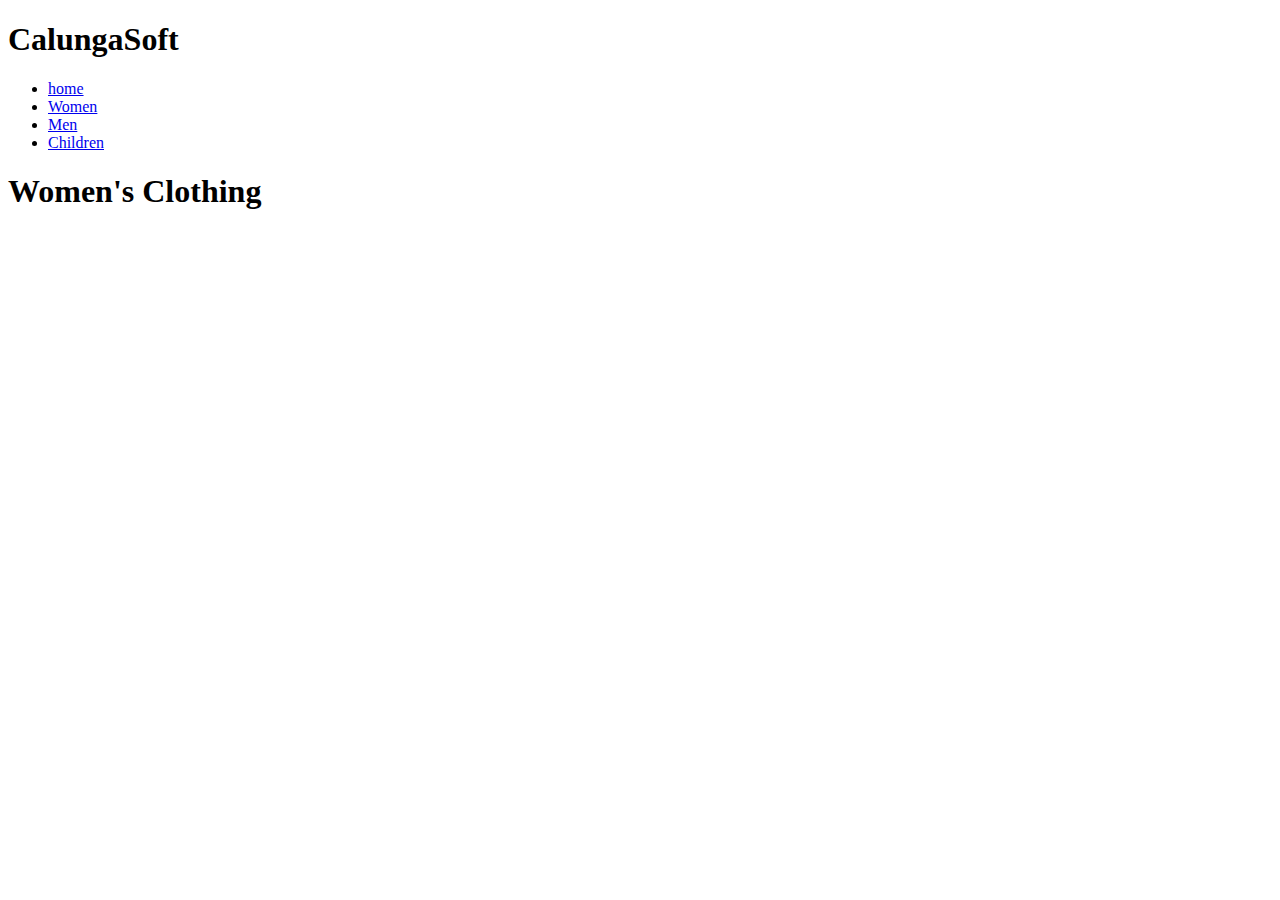
==== home.html @ 294fdab4 "feat: creates womens clothing section and page menu" ====
<!DOCTYPE html>
<html lang="en-US">
<head>
    <meta charset="UTF-8">
    <meta name="viewport" content="width=device-width, initial-scale=1.0">
    <link rel="stylesheet" href="home.css">
    <title>Teste - CalungaSoft</title>
</head>
<body>

    <nav class="navbar-menu navbar">
        <div class="navbar-container">
            <div class="navbar-title-container">
                <h1 class="main-title title navbar-title">CalungaSoft</h1>
            </div>
            <div class="menu-options-container">
                <ul class="menu-list-items">
                    <li class="list-item"><a href="#home">home</a></li>
                    <li class="list-item"><a href="#women">Women</a></li>
                    <li class="list-item"><a href="#men">Men</a></li>
                    <li class="list-item"><a href="#children">Children</a></li>
                </ul>
            </div>
        </div>
    </nav>

    <section id="women" class="women-section section">
        <h1 class="women-section-title title">
            Women's Clothing
        </h1>

        <div class="women-section-container">


        </div>
    </section>

    
</body>
</html>
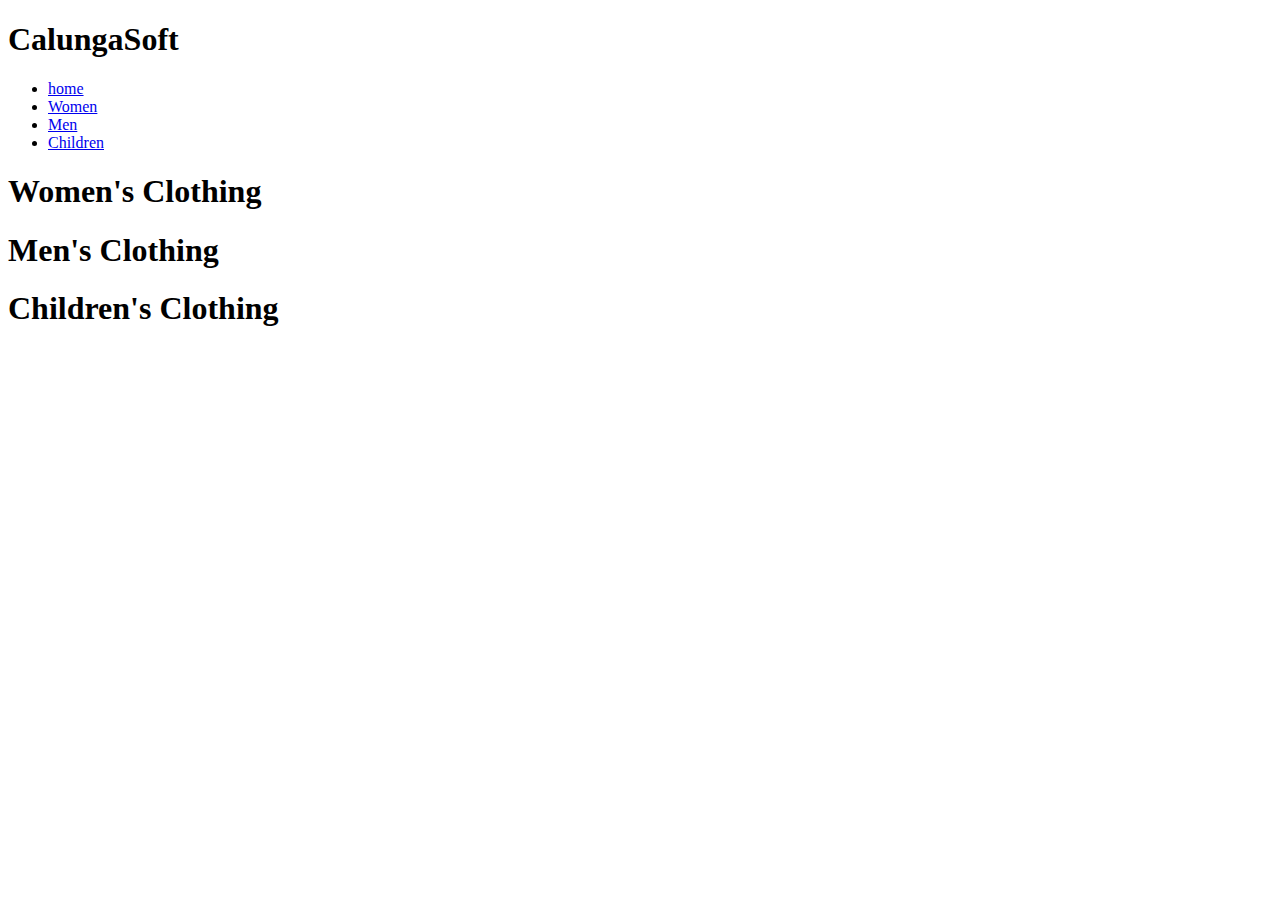
==== commit d8f52592: "creates men and children clothing sections" ====
--- a/home.html
+++ b/home.html
@@ -35,6 +35,31 @@
         </div>
     </section>
 
+    <!--MEN-->
+
+     <section id="men" class="men-section section">
+        <h1 class="men-section-title title">
+            Men's Clothing
+        </h1>
+
+        <div class="men-section-container">
+
+
+        </div>
+    </section>
+
+    <!--CHILDREN-->
+     <section id="children" class="children-section section">
+        <h1 class="women-section-title title">
+            Children's Clothing
+        </h1>
+
+        <div class="children-section-container">
+
+
+        </div>
+    </section>
+
     
 </body>
 </html>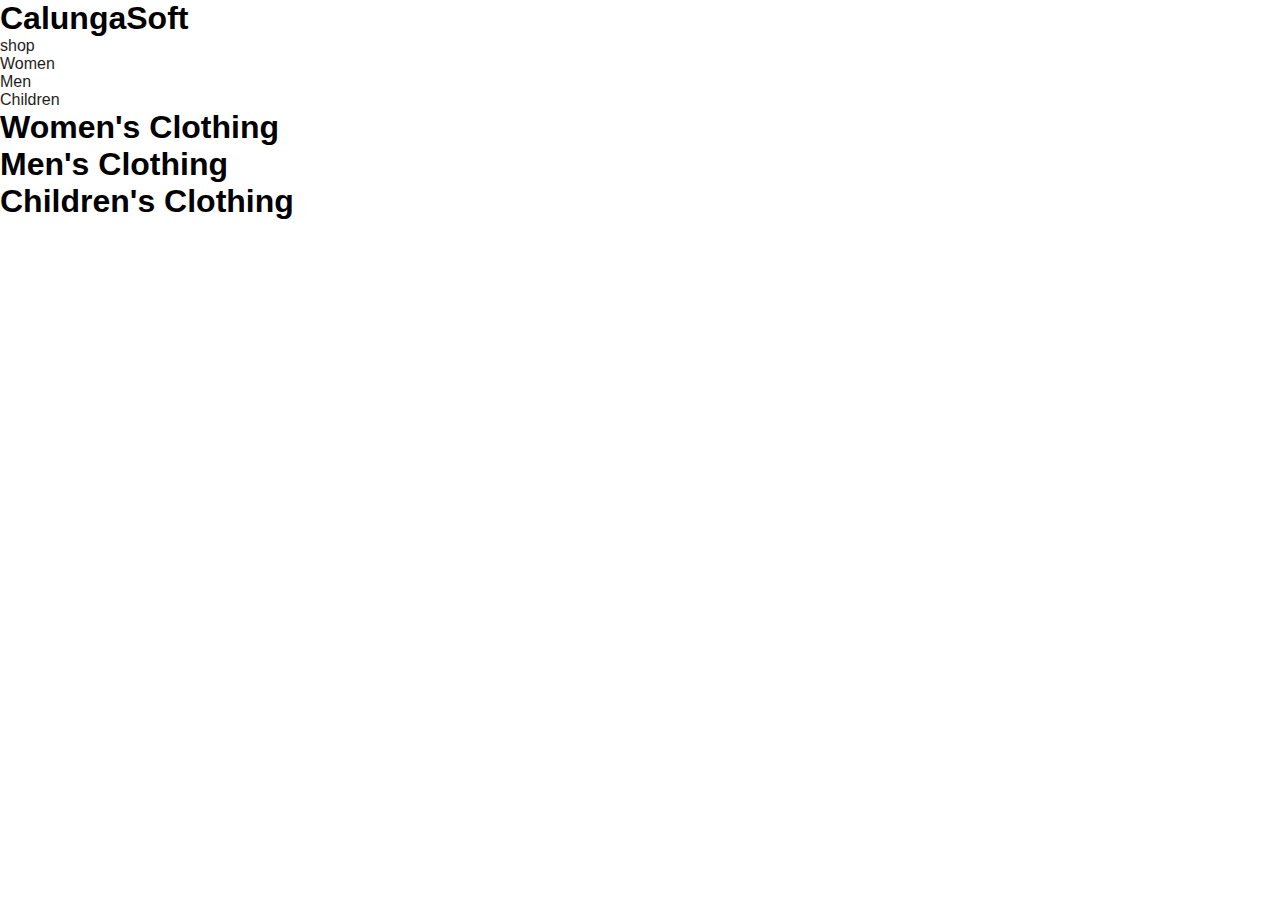
==== commit 02569e85: "fix: fixes link name and adds an id to navbar" ====
--- a/home.html
+++ b/home.html
@@ -8,14 +8,14 @@
 </head>
 <body>
 
-    <nav class="navbar-menu navbar">
+    <nav class="navbar-menu navbar" id="home">
         <div class="navbar-container">
             <div class="navbar-title-container">
                 <h1 class="main-title title navbar-title">CalungaSoft</h1>
             </div>
             <div class="menu-options-container">
                 <ul class="menu-list-items">
-                    <li class="list-item"><a href="#home">home</a></li>
+                    <li class="list-item"><a href="#home">shop</a></li>
                     <li class="list-item"><a href="#women">Women</a></li>
                     <li class="list-item"><a href="#men">Men</a></li>
                     <li class="list-item"><a href="#children">Children</a></li>
--- a/home.css
+++ b/home.css
@@ -0,0 +1,28 @@
+* {
+  font-family: "Inter", Arial, Helvetica, sans-serif;
+  margin: 0;
+  padding: 0;
+  box-sizing: border-box;
+  outline: none;
+  border: none;
+}
+
+:root {
+  --dark-color:#1e1e1e;
+  --green-main-color:#36cc84;
+  --white-main-color:#f4f4ea;
+  --darker-white-main-color:#d4d4cb;
+  --darker-green-color:hsl(151, 58%, 40%);
+  scroll-behavior: smooth;
+}
+
+a {
+  text-decoration: none;
+  color: var(--dark-color);
+}
+
+ul {
+  list-style: none;
+}
+
+/* mixins *//*# sourceMappingURL=home.css.map */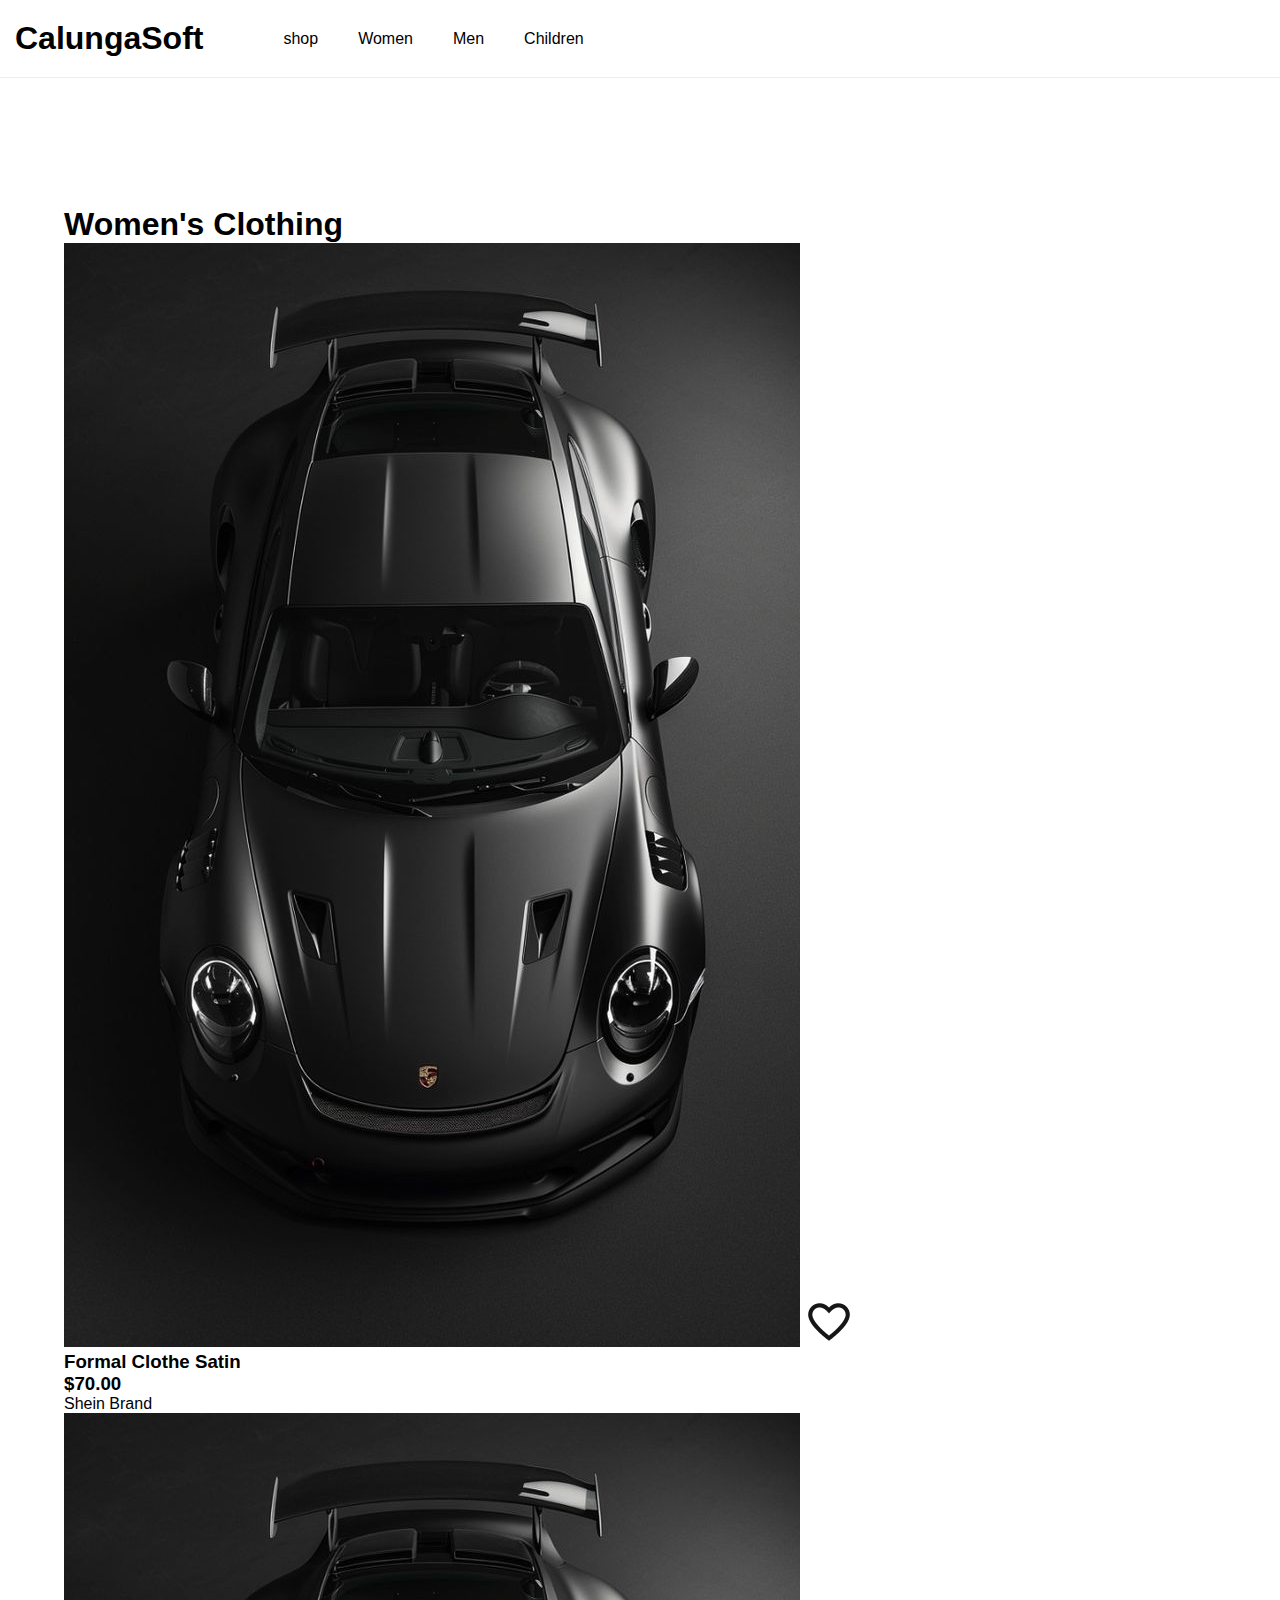
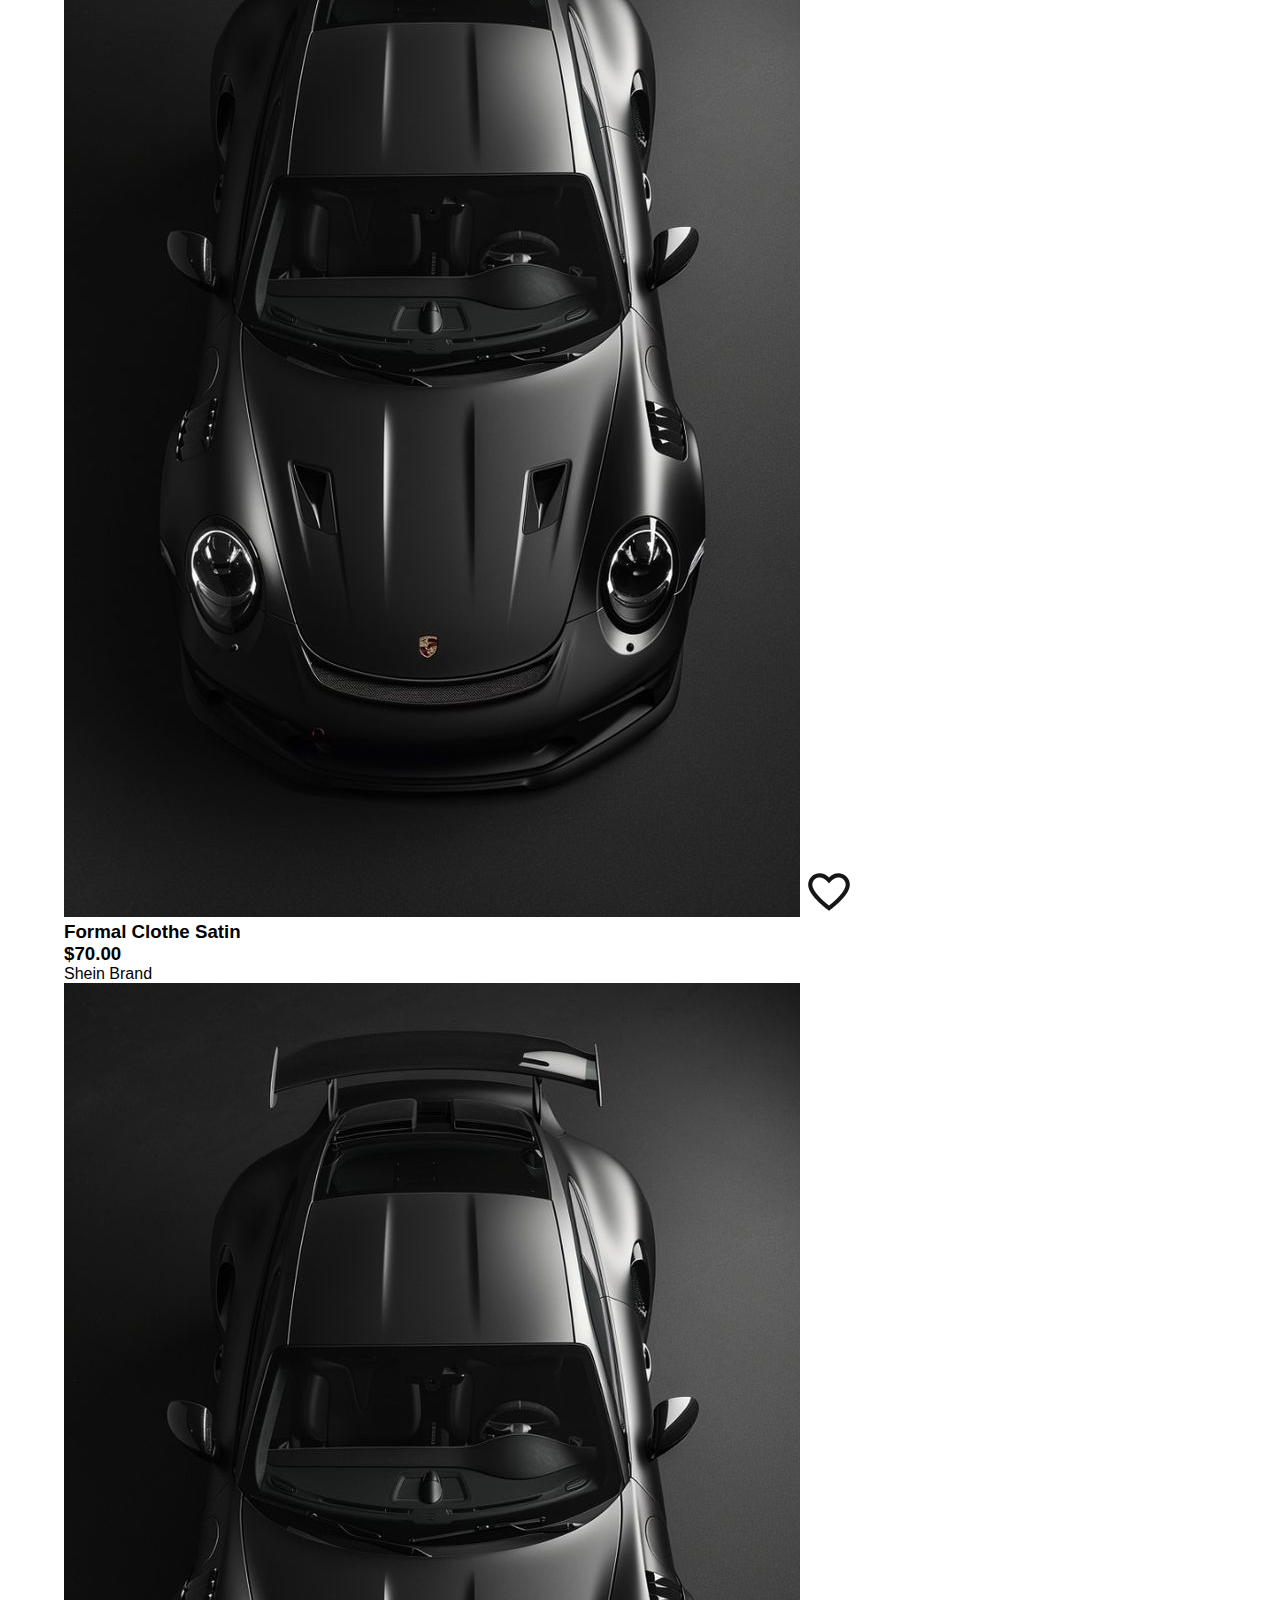
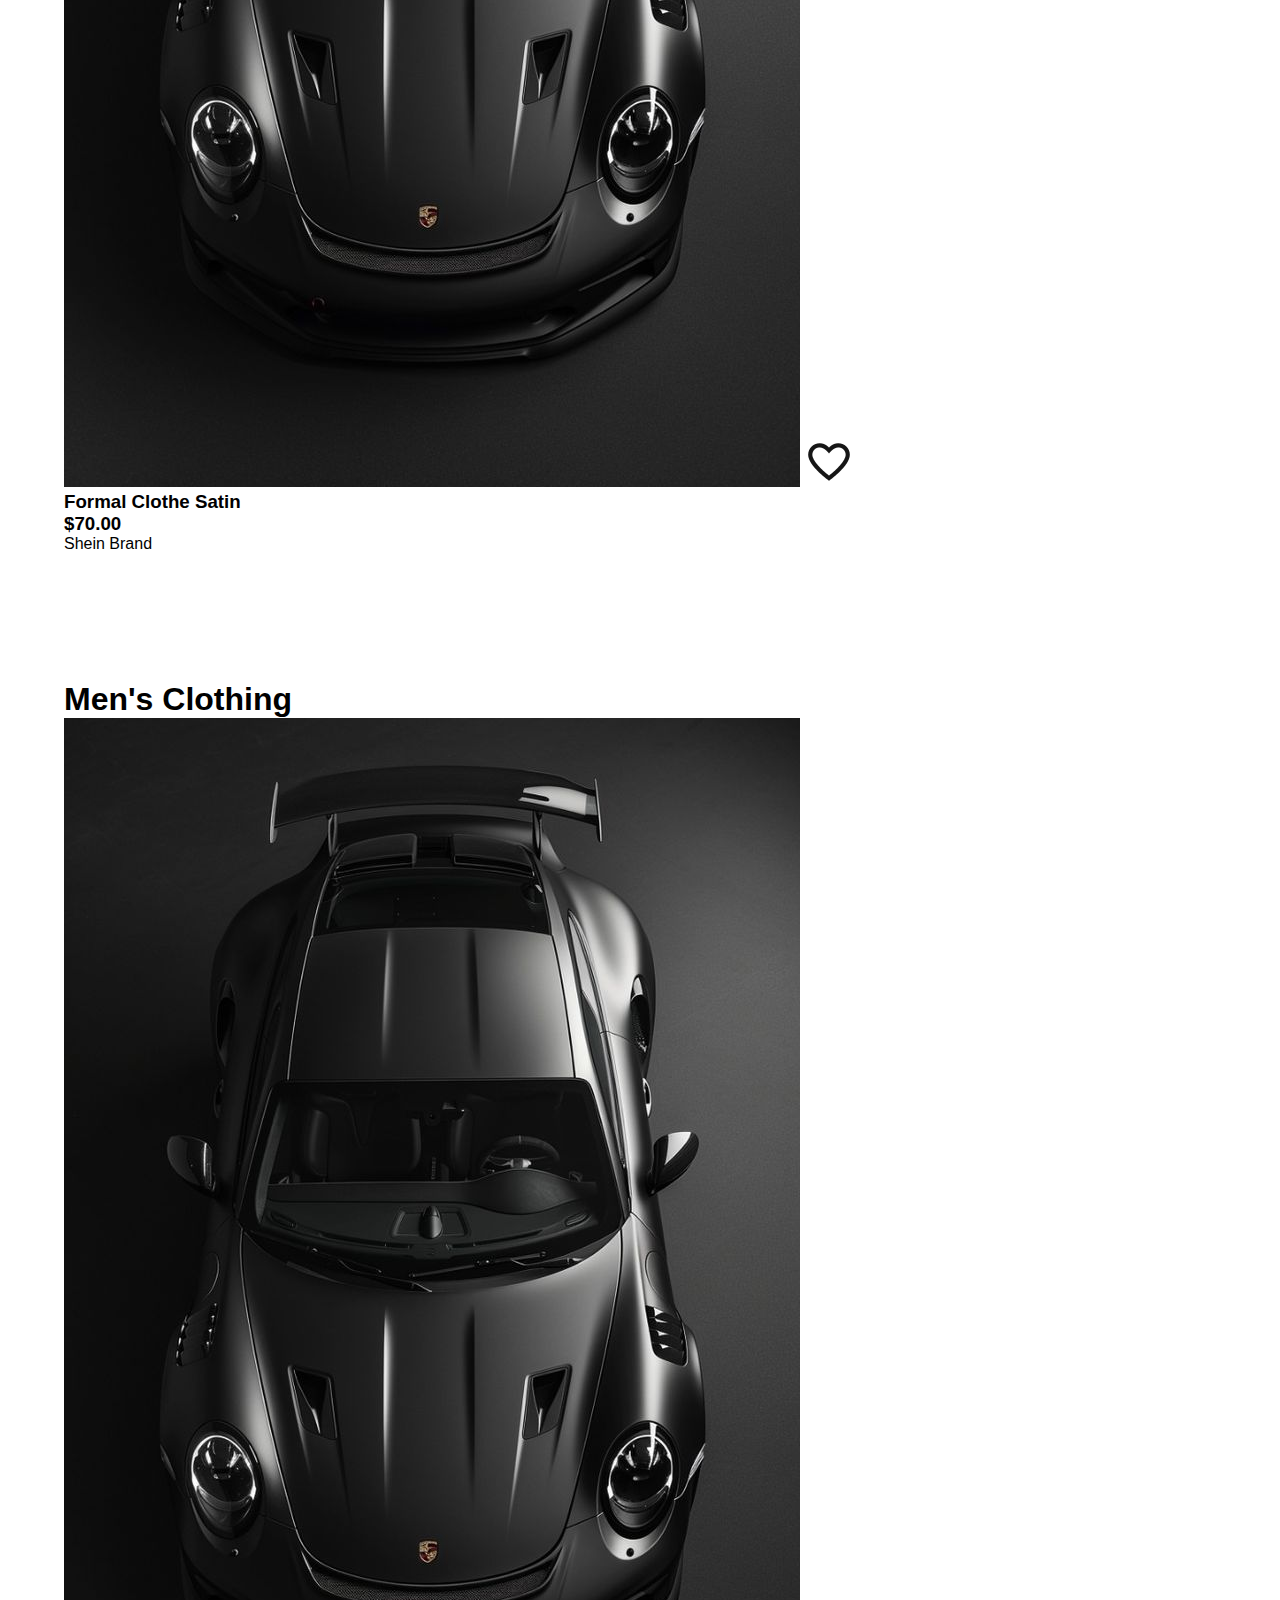
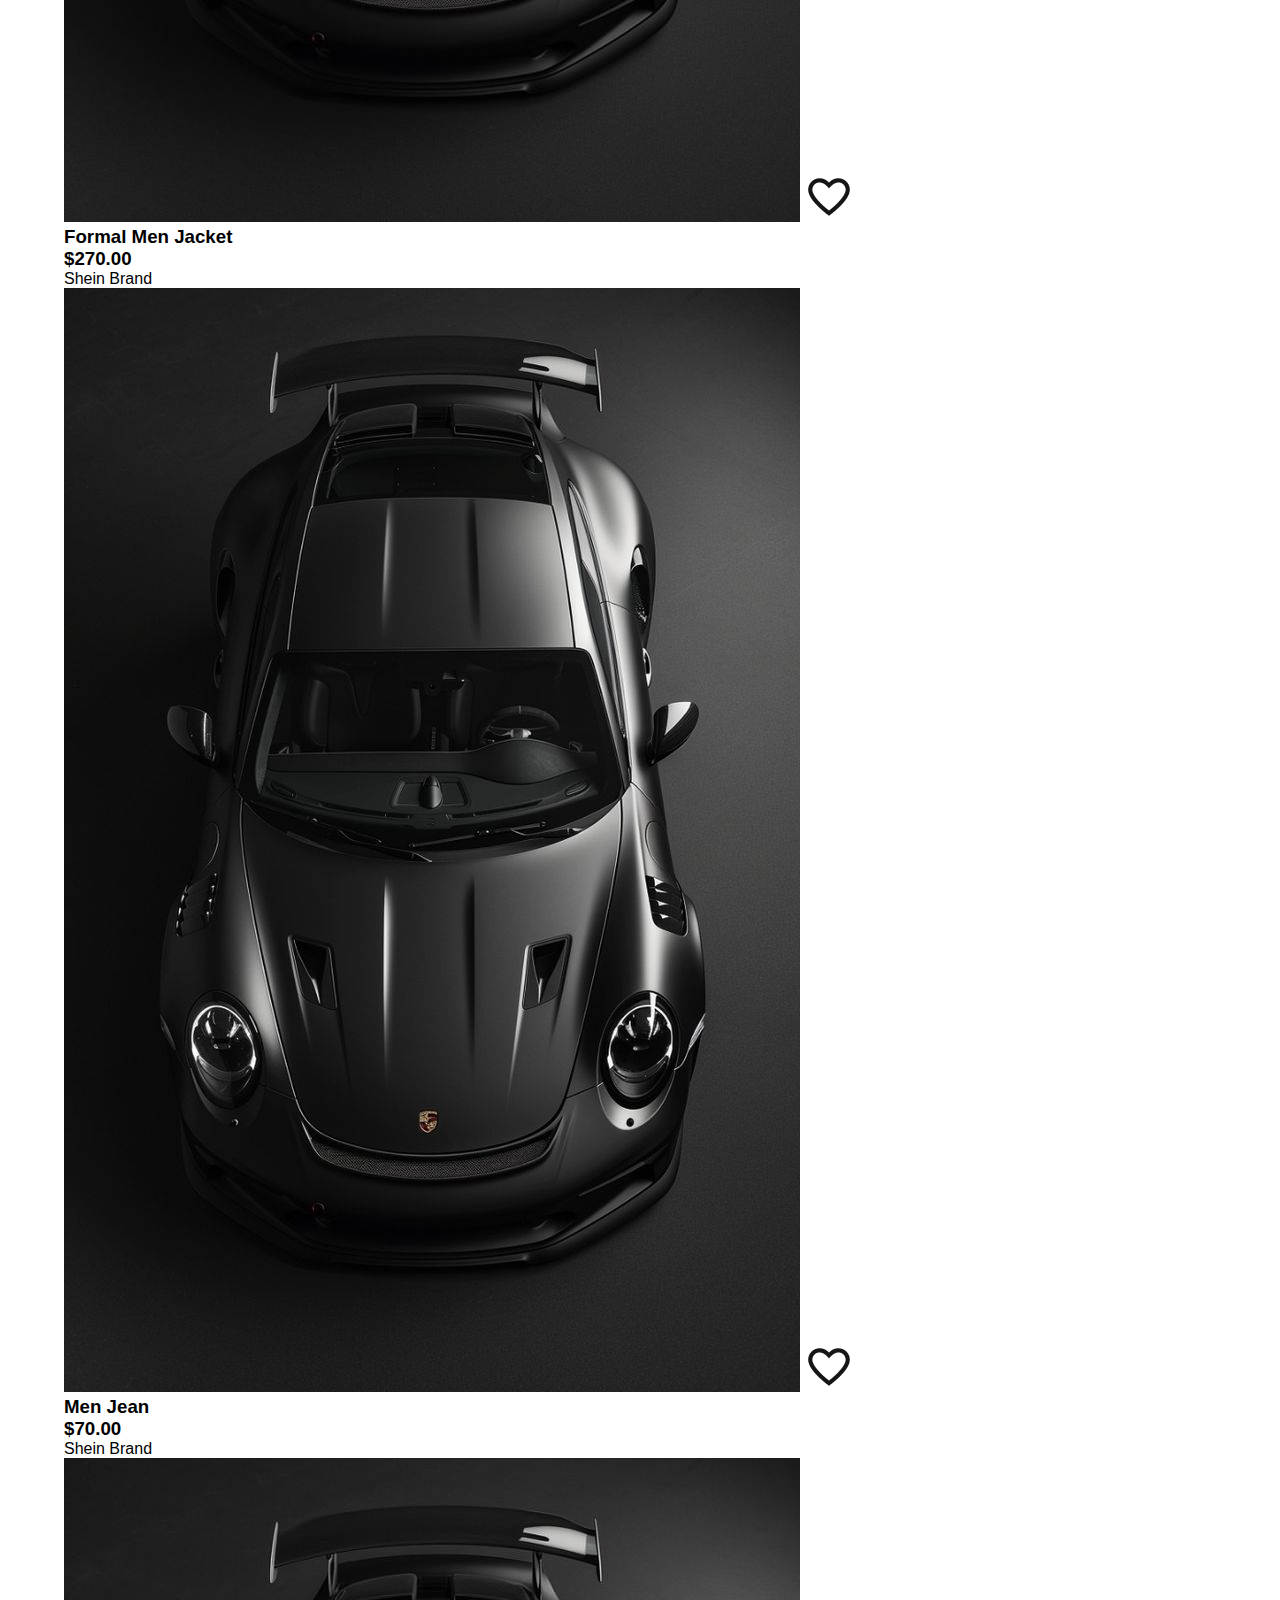
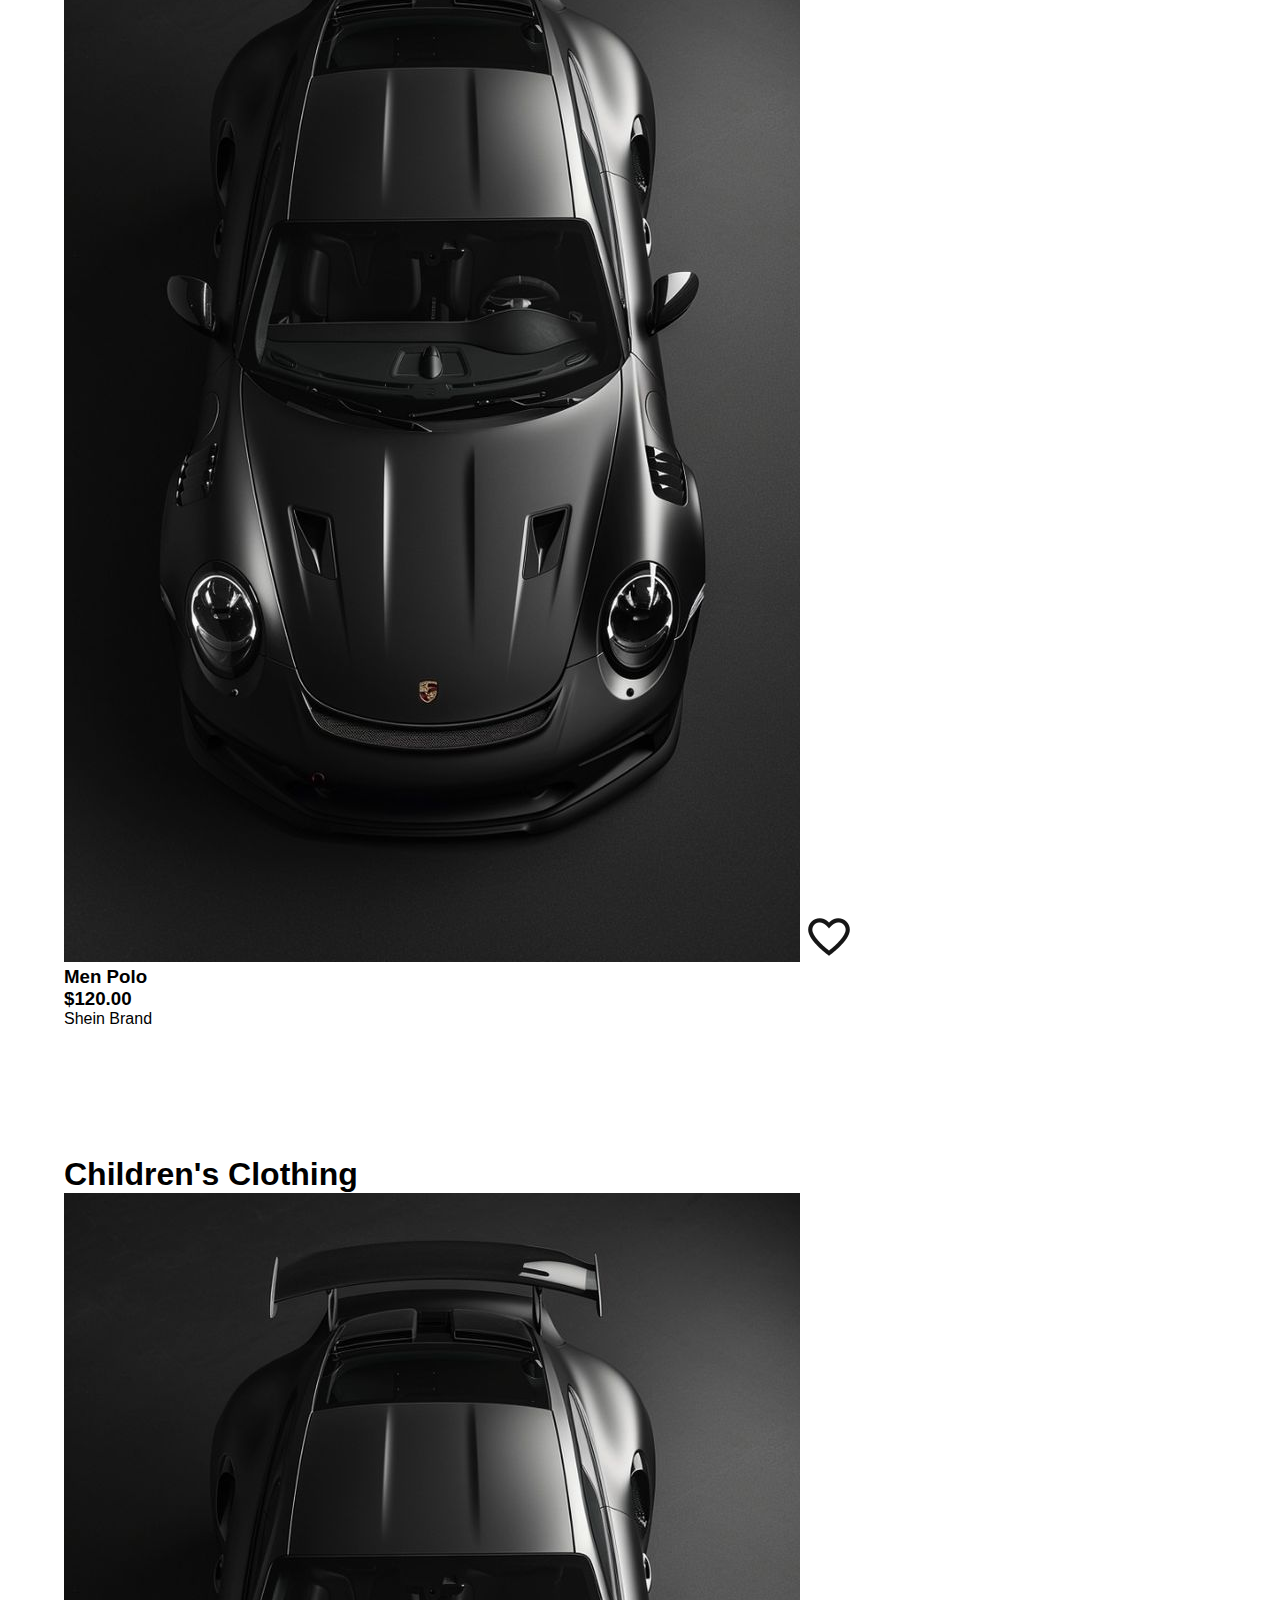
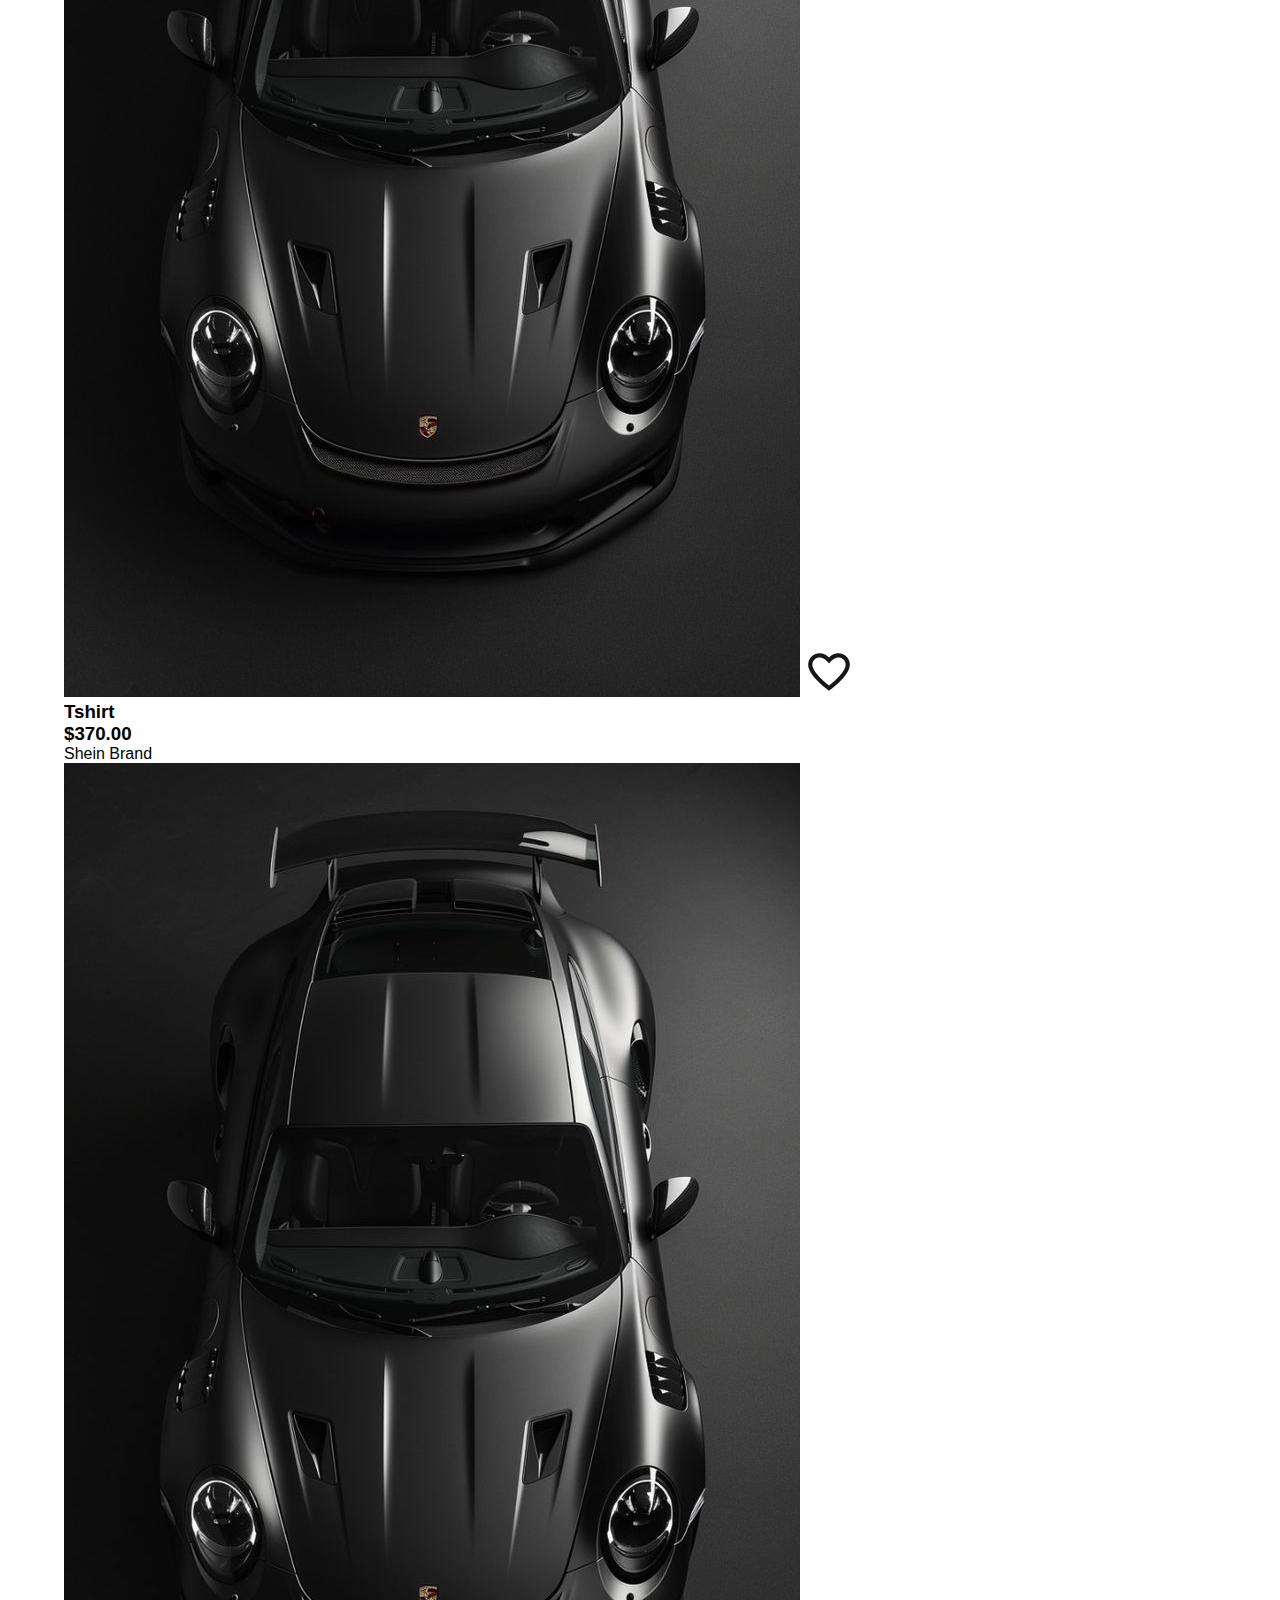
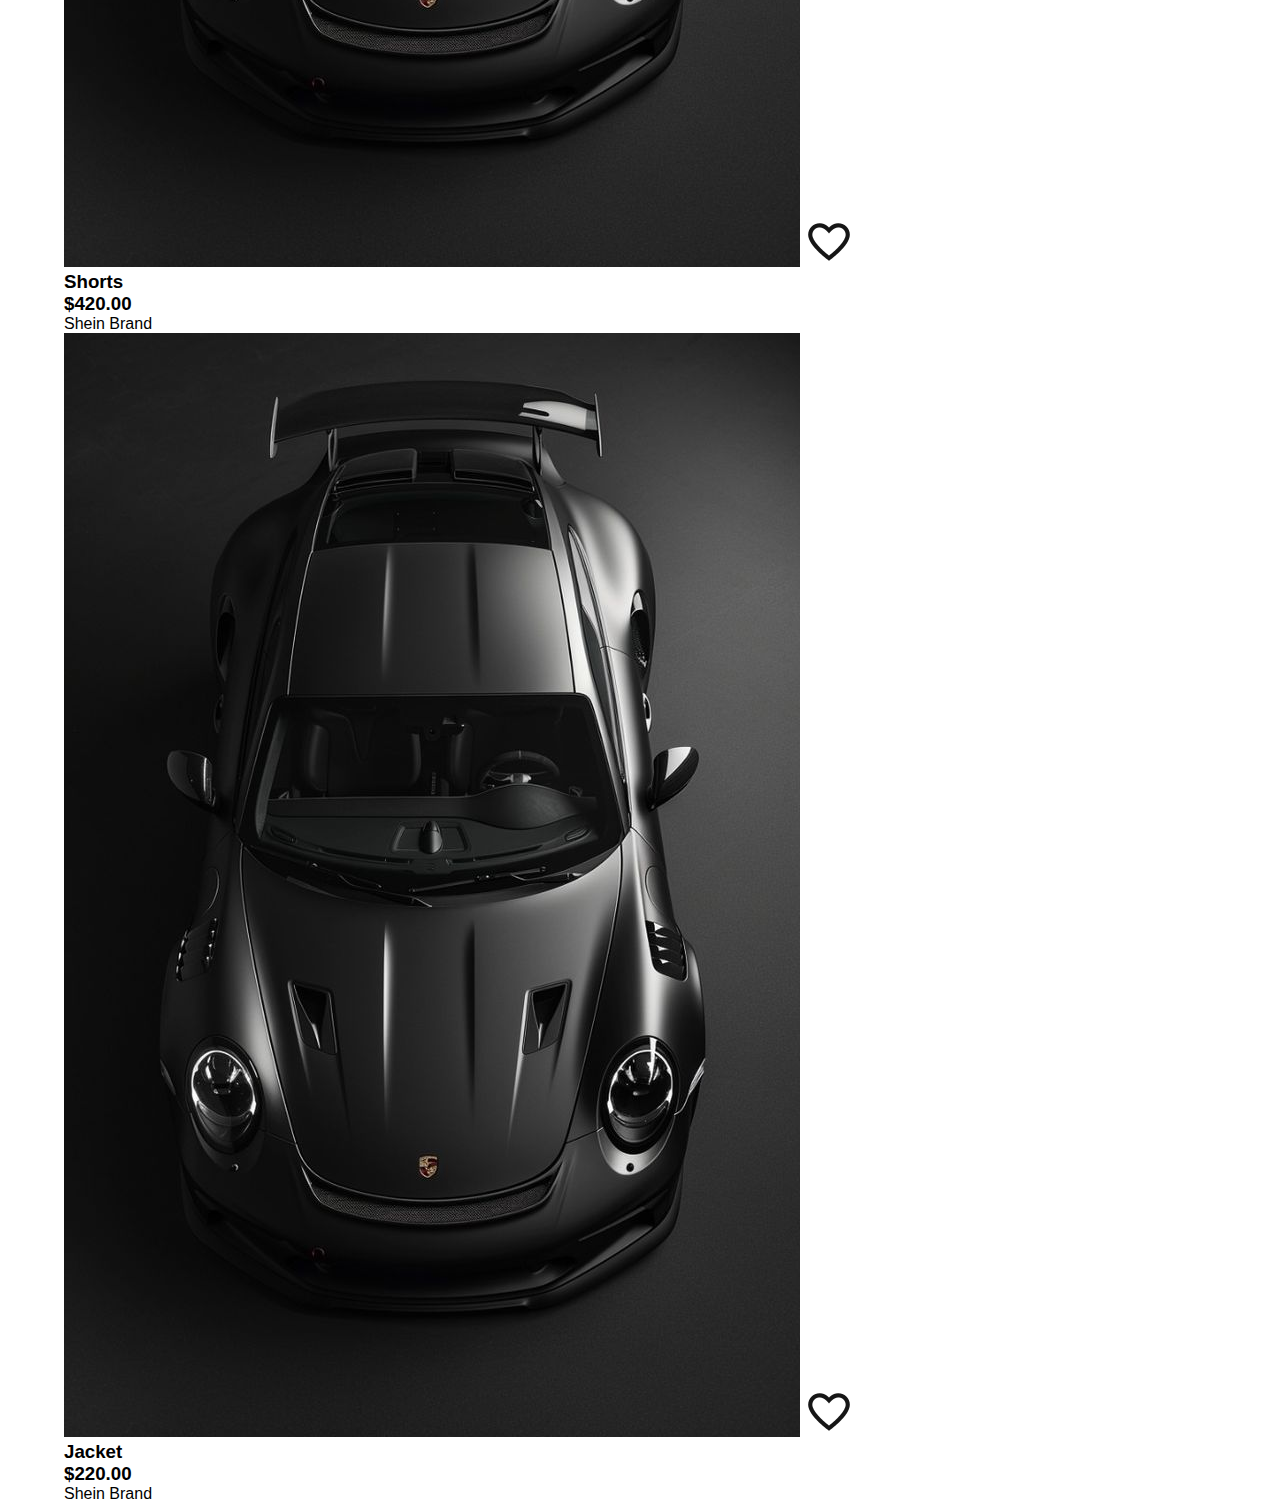
==== commit aa33f341: "feat: adds 3 cards on each section" ====
--- a/home.html
+++ b/home.html
@@ -29,8 +29,105 @@
             Women's Clothing
         </h1>
 
-        <div class="women-section-container">
-
+        <div class="women-section-container container">
+
+              <div class="item-card">
+
+                    <div class="item-card-image-box">
+                        <img src="./image/item.jpg" alt="women dress" class="item-card-image">
+
+                        <img src="./image/like-outlined.png" alt="add to favorite" class="item-card-like" id="like">
+                    </div>
+
+                     <div class="item-card-footer">
+
+                        <div class="item-card-footer-about">
+                            <h3 class="item-name">
+                                Formal Clothe Satin
+                            </h3>
+
+                            <div class="item-card-price-box">
+                                <h3 class="item-price">
+                                    $70.00
+                                </h3>
+                            </div>
+
+                        </div>
+
+                        <div class="item-card-footer-description">
+                        <p>Shein Brand</p>
+                        </div>
+
+                    </div>
+                    
+
+                </div>
+
+                <div class="item-card">
+
+                    <div class="item-card-image-box">
+                        <img src="./image/item.jpg" alt="women dress" class="item-card-image">
+
+                        <img src="./image/like-outlined.png" alt="add to favorite" class="item-card-like" id="like">
+                    </div>
+
+                     <div class="item-card-footer">
+
+                        <div class="item-card-footer-about">
+                            <h3 class="item-name">
+                                Formal Clothe Satin
+                            </h3>
+                            
+                            <div class="item-card-price-box">
+                                <h3 class="item-price">
+                                    $70.00
+                                </h3>
+                            </div>
+
+                        </div>
+
+                        <div class="item-card-footer-description">
+                        <p>Shein Brand</p>
+                        </div>
+
+                    </div>
+                    
+
+                </div>
+
+                <div class="item-card">
+
+                    <div class="item-card-image-box">
+                        <img src="./image/item.jpg" alt="women dress" class="item-card-image">
+
+                        <img src="./image/like-outlined.png" alt="add to favorite" class="item-card-like" id="like">
+                    </div>
+
+                     <div class="item-card-footer">
+
+                        <div class="item-card-footer-about">
+                            <h3 class="item-name">
+                                Formal Clothe Satin
+                            </h3>
+                            
+                            <div class="item-card-price-box">
+                                <h3 class="item-price">
+                                    $70.00
+                                </h3>
+                            </div>
+
+                        </div>
+
+                        <div class="item-card-footer-description">
+                        <p>Shein Brand</p>
+                        </div>
+
+                    </div>
+
+                    
+                    
+
+                </div>
 
         </div>
     </section>
@@ -42,8 +139,103 @@
             Men's Clothing
         </h1>
 
-        <div class="men-section-container">
-
+        <div class="men-section-container container">
+
+            <div class="item-card">
+
+                    <div class="item-card-image-box">
+                        <img src="./image/item.jpg" alt="men jacket" class="item-card-image">
+
+                        <img src="./image/like-outlined.png" alt="add to favorite" class="item-card-like" id="like">
+                    </div>
+
+                     <div class="item-card-footer">
+
+                        <div class="item-card-footer-about">
+                            <h3 class="item-name">
+                                Formal Men Jacket
+                            </h3>
+                            
+                            <div class="item-card-price-box">
+                                <h3 class="item-price">
+                                    $270.00
+                                </h3>
+                            </div>
+
+                        </div>
+
+                        <div class="item-card-footer-description">
+                        <p>Shein Brand</p>
+                        </div>
+
+                    </div>
+                    
+
+                </div>
+
+                <div class="item-card">
+
+                    <div class="item-card-image-box">
+                        <img src="./image/item.jpg" alt="men jeans" class="item-card-image">
+
+                        <img src="./image/like-outlined.png" alt="add to favorite" class="item-card-like" id="like">
+                    </div>
+
+                     <div class="item-card-footer">
+
+                        <div class="item-card-footer-about">
+                            <h3 class="item-name">
+                                Men Jean
+                            </h3>
+                            
+                            <div class="item-card-price-box">
+                                <h3 class="item-price">
+                                    $70.00
+                                </h3>
+                            </div>
+
+                        </div>
+
+                        <div class="item-card-footer-description">
+                        <p>Shein Brand</p>
+                        </div>
+
+                    </div>
+                    
+
+                </div>
+
+                <div class="item-card">
+
+                    <div class="item-card-image-box">
+                        <img src="./image/item.jpg" alt="men polo" class="item-card-image">
+
+                        <img src="./image/like-outlined.png" alt="add to favorite" class="item-card-like" id="like">
+                    </div>
+
+                     <div class="item-card-footer">
+
+                        <div class="item-card-footer-about">
+                            <h3 class="item-name">
+                                Men Polo
+                            </h3>
+                            
+                            <div class="item-card-price-box">
+                                <h3 class="item-price">
+                                    $120.00
+                                </h3>
+                            </div>
+
+                        </div>
+
+                        <div class="item-card-footer-description">
+                        <p>Shein Brand</p>
+                        </div>
+
+                    </div>
+                    
+
+                </div>
 
         </div>
     </section>
@@ -54,11 +246,108 @@
             Children's Clothing
         </h1>
 
-        <div class="children-section-container">
+        <div class="children-section-container container">
+
+            <div class="item-card">
+
+                    <div class="item-card-image-box">
+                        <img src="./image/item.jpg" alt="children tshirt" class="item-card-image">
+
+                        <img src="./image/like-outlined.png" alt="add to favorite" class="item-card-like" id="like">
+                    </div>
+
+                     <div class="item-card-footer">
+
+                        <div class="item-card-footer-about">
+                            <h3 class="item-name">
+                                Tshirt
+                            </h3>
+                            
+                            <div class="item-card-price-box">
+                                <h3 class="item-price">
+                                    $370.00
+                                </h3>
+                            </div>
+
+                        </div>
+
+                        <div class="item-card-footer-description">
+                        <p>Shein Brand</p>
+                        </div>
+
+                    </div>
+                    
+
+                </div>
+
+                <div class="item-card">
+
+                    <div class="item-card-image-box">
+                        <img src="./image/item.jpg" alt="children short" class="item-card-image">
+
+                        <img src="./image/like-outlined.png" alt="add to favorite" class="item-card-like" id="like">
+                    </div>
+
+                     <div class="item-card-footer">
+
+                        <div class="item-card-footer-about">
+                            <h3 class="item-name">
+                                Shorts
+                            </h3>
+                            
+                            <div class="item-card-price-box">
+                                <h3 class="item-price">
+                                    $420.00
+                                </h3>
+                            </div>
+
+                        </div>
+
+                        <div class="item-card-footer-description">
+                        <p>Shein Brand</p>
+                        </div>
+
+                    </div>
+
+                </div>
+
+                  <div class="item-card">
+
+                    <div class="item-card-image-box">
+                        <img src="./image/item.jpg" alt="children jacket" class="item-card-image">
+
+                        <img src="./image/like-outlined.png" alt="add to favorite" class="item-card-like" id="like">
+                    </div>
+
+                     <div class="item-card-footer">
+
+                        <div class="item-card-footer-about">
+                            <h3 class="item-name">
+                                Jacket
+                            </h3>
+                            
+                            <div class="item-card-price-box">
+                                <h3 class="item-price">
+                                    $220.00
+                                </h3>
+                            </div>
+
+                        </div>
+
+                        <div class="item-card-footer-description">
+                        <p>Shein Brand</p>
+                        </div>
+
+                    </div>
+                    
+
+                </div>
 
 
         </div>
     </section>
+
+    <script src="./script.js"></script>
 
     
 </body>
--- a/home.css
+++ b/home.css
@@ -9,10 +9,8 @@
 
 :root {
   --dark-color:#1e1e1e;
-  --green-main-color:#36cc84;
-  --white-main-color:#f4f4ea;
-  --darker-white-main-color:#d4d4cb;
-  --darker-green-color:hsl(151, 58%, 40%);
+  --white-main-color:#fff;
+  --darker-white-main-color:#ededec;
   scroll-behavior: smooth;
 }
 
@@ -25,4 +23,39 @@
   list-style: none;
 }
 
-/* mixins *//*# sourceMappingURL=home.css.map */+/* mixins */
+body {
+  background-color: var(--white-main-color);
+}
+
+.section {
+  margin: 8rem 9rem auto 4rem;
+}
+
+.navbar {
+  background-color: var(--white-main-color);
+  border-bottom: 1px solid var(--darker-white-main-color);
+}
+.navbar .navbar-container {
+  padding: 20px 15px 20px 15px;
+  display: flex;
+  flex-direction: row;
+  gap: 80px;
+  justify-content: row;
+  align-items: center;
+}
+.navbar .navbar-container .navbar-title-container .main-title {
+  color: var(--dark-main-color);
+  cursor: pointer;
+}
+.navbar .navbar-container .menu-options-container .menu-list-items {
+  display: flex;
+  flex-direction: row;
+  align-items: center;
+  gap: 40px;
+}
+.navbar .navbar-container .menu-options-container .menu-list-items .list-item a {
+  color: var(--dark-main-color);
+  cursor: pointer;
+  font-weight: 200;
+}/*# sourceMappingURL=home.css.map */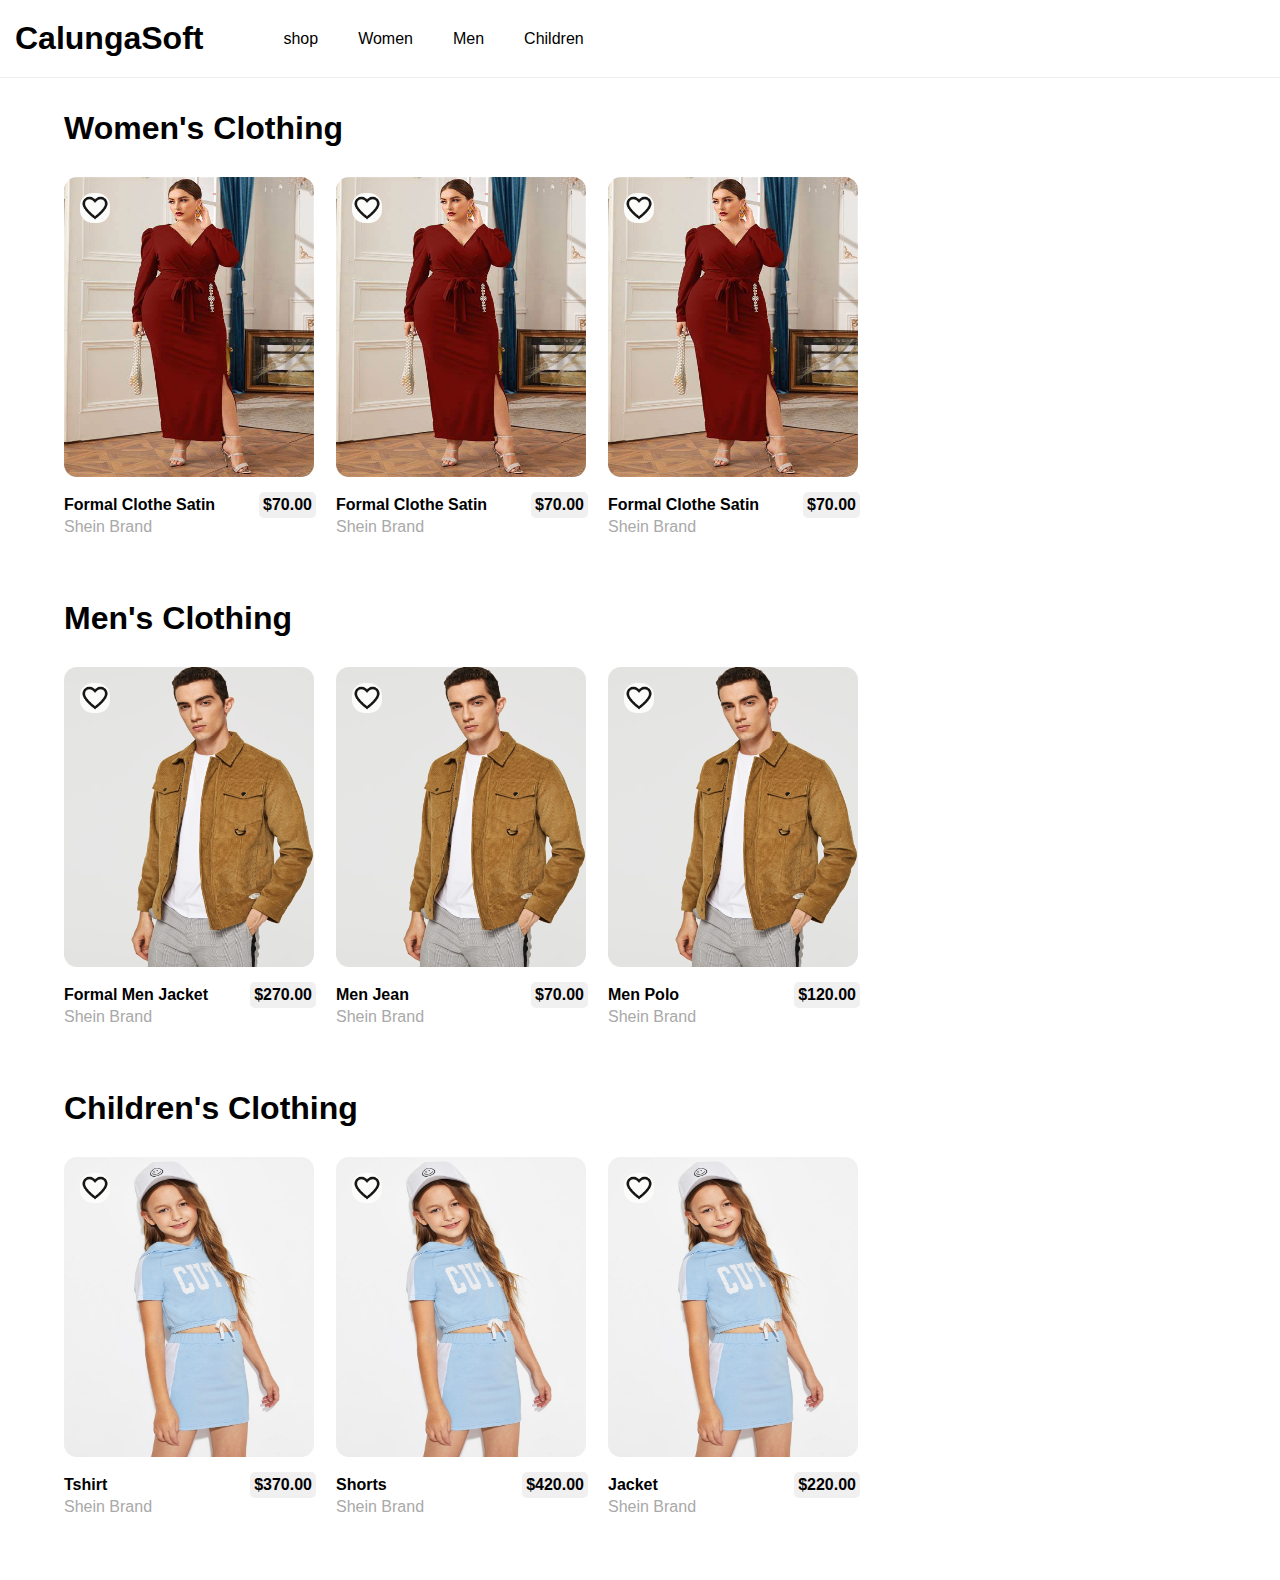
==== commit 4ef90748: "feat: replaces images" ====
--- a/home.html
+++ b/home.html
@@ -34,7 +34,7 @@
               <div class="item-card">
 
                     <div class="item-card-image-box">
-                        <img src="./image/item.jpg" alt="women dress" class="item-card-image">
+                        <img src="./image/item-w.jpeg" alt="women dress" class="item-card-image">
 
                         <img src="./image/like-outlined.png" alt="add to favorite" class="item-card-like" id="like">
                     </div>
@@ -66,7 +66,7 @@
                 <div class="item-card">
 
                     <div class="item-card-image-box">
-                        <img src="./image/item.jpg" alt="women dress" class="item-card-image">
+                        <img src="./image/item-w.jpeg" alt="women dress" class="item-card-image">
 
                         <img src="./image/like-outlined.png" alt="add to favorite" class="item-card-like" id="like">
                     </div>
@@ -98,7 +98,7 @@
                 <div class="item-card">
 
                     <div class="item-card-image-box">
-                        <img src="./image/item.jpg" alt="women dress" class="item-card-image">
+                        <img src="./image/item-w.jpeg" alt="women dress" class="item-card-image">
 
                         <img src="./image/like-outlined.png" alt="add to favorite" class="item-card-like" id="like">
                     </div>
@@ -144,7 +144,7 @@
             <div class="item-card">
 
                     <div class="item-card-image-box">
-                        <img src="./image/item.jpg" alt="men jacket" class="item-card-image">
+                        <img src="./image/item-m.jpg" alt="men jacket" class="item-card-image">
 
                         <img src="./image/like-outlined.png" alt="add to favorite" class="item-card-like" id="like">
                     </div>
@@ -176,7 +176,7 @@
                 <div class="item-card">
 
                     <div class="item-card-image-box">
-                        <img src="./image/item.jpg" alt="men jeans" class="item-card-image">
+                        <img src="./image/item-m.jpg" alt="men jeans" class="item-card-image">
 
                         <img src="./image/like-outlined.png" alt="add to favorite" class="item-card-like" id="like">
                     </div>
@@ -208,7 +208,7 @@
                 <div class="item-card">
 
                     <div class="item-card-image-box">
-                        <img src="./image/item.jpg" alt="men polo" class="item-card-image">
+                        <img src="./image/item-m.jpg" alt="men polo" class="item-card-image">
 
                         <img src="./image/like-outlined.png" alt="add to favorite" class="item-card-like" id="like">
                     </div>
@@ -251,7 +251,7 @@
             <div class="item-card">
 
                     <div class="item-card-image-box">
-                        <img src="./image/item.jpg" alt="children tshirt" class="item-card-image">
+                        <img src="./image/item-c.jpg" alt="children tshirt" class="item-card-image">
 
                         <img src="./image/like-outlined.png" alt="add to favorite" class="item-card-like" id="like">
                     </div>
@@ -283,7 +283,7 @@
                 <div class="item-card">
 
                     <div class="item-card-image-box">
-                        <img src="./image/item.jpg" alt="children short" class="item-card-image">
+                        <img src="./image/item-c.jpg" alt="children short" class="item-card-image">
 
                         <img src="./image/like-outlined.png" alt="add to favorite" class="item-card-like" id="like">
                     </div>
@@ -314,7 +314,7 @@
                   <div class="item-card">
 
                     <div class="item-card-image-box">
-                        <img src="./image/item.jpg" alt="children jacket" class="item-card-image">
+                        <img src="./image/item-c.jpg" alt="children jacket" class="item-card-image">
 
                         <img src="./image/like-outlined.png" alt="add to favorite" class="item-card-like" id="like">
                     </div>
--- a/home.css
+++ b/home.css
@@ -29,7 +29,13 @@
 }
 
 .section {
-  margin: 8rem 9rem auto 4rem;
+  margin: 2rem auto auto 4rem;
+}
+.section .container {
+  display: flex;
+  flex-direction: row;
+  gap: 20px;
+  margin-bottom: 4rem;
 }
 
 .navbar {
@@ -58,4 +64,69 @@
   color: var(--dark-main-color);
   cursor: pointer;
   font-weight: 200;
+}
+
+.item-card {
+  margin-top: 30px;
+  display: flex;
+  flex-direction: column;
+  width: 252px;
+  height: -webkit-fit-content;
+  height: -moz-fit-content;
+  height: fit-content;
+  position: relative;
+}
+.item-card .item-card-image-box .item-card-image {
+  width: 250px;
+  height: 300px;
+  border-radius: 13px;
+}
+.item-card .item-card-image-box .item-card-like {
+  position: absolute;
+  cursor: pointer;
+  top: 1rem;
+  left: 1rem;
+  width: 30px;
+  height: 30px;
+  background-color: #fcfcfb;
+  border-radius: 13px;
+}
+.item-card .item-card-footer {
+  margin-top: 11px;
+  display: flex;
+  flex-direction: column;
+}
+.item-card .item-card-footer .item-card-footer-about {
+  display: flex;
+  flex-direction: row;
+  justify-content: space-between;
+  gap: 20px;
+}
+.item-card .item-card-footer .item-card-footer-about .item-name, .item-card .item-card-footer .item-card-footer-about .item-price {
+  font-size: 16px;
+  align-self: center;
+}
+.item-card .item-card-footer .item-card-footer-about .item-card-price-box {
+  align-items: flex-end;
+  background-color: #f0f0f0;
+  width: -webkit-fit-content;
+  width: -moz-fit-content;
+  width: fit-content;
+  height: -webkit-fit-content;
+  height: -moz-fit-content;
+  height: fit-content;
+  padding: 4px;
+  border-radius: 5px;
+}
+.item-card .item-card-footer .item-card-footer-description p {
+  color: #a9a9a9;
+}
+
+@media screen and (max-width: 720px) {
+  .section .container {
+    display: flex;
+    flex-direction: column;
+    align-items: center;
+    align-self: center;
+  }
 }/*# sourceMappingURL=home.css.map */